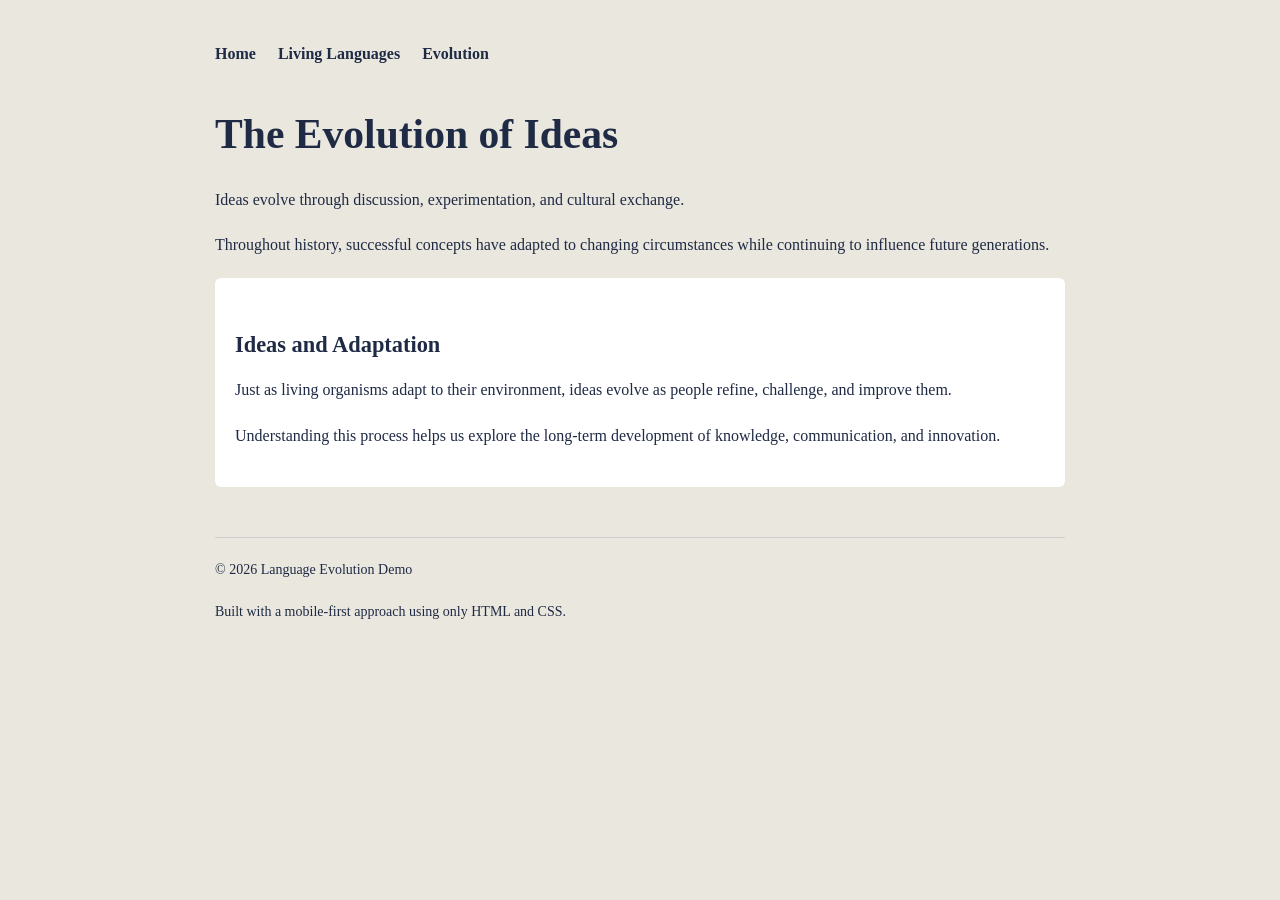
==== evolution/index.html @ 4b317f96 "Build mobile-first academic static website with HTML and CSS" ====
<!DOCTYPE html>
<html lang="en">
<head>
<meta charset="UTF-8">
<meta name="viewport" content="width=device-width, initial-scale=1.0">
<title>Evolution</title>
<link rel="stylesheet" href="../style.css">
</head>

<body>

<div class="container">

<nav>
<a href="../index.html">Home</a>
<a href="../livinglanguages/index.html">Living Languages</a>
<a href="index.html">Evolution</a>
</nav>

<h1>The Evolution of Ideas</h1>

<p>
Ideas evolve through discussion, experimentation, and cultural exchange.
</p>

<p>
Throughout history, successful concepts have adapted to changing circumstances while continuing to influence future generations.
</p>

<div class="card">

<h2>Ideas and Adaptation</h2>

<p>
Just as living organisms adapt to their environment, ideas evolve as people refine, challenge, and improve them.
</p>

<p>
Understanding this process helps us explore the long-term development of knowledge, communication, and innovation.
</p>

</div>

<footer>

<p>© 2026 Language Evolution Demo</p>

<p>
Built with a mobile-first approach using only HTML and CSS.
</p>

</footer>

</div>

</body>
</html>
---- style.css ----
/* Reset */

*{
    margin:0;
    padding:0;
    box-sizing:border-box;
}

/* Mobile First */

body{
    font-family: Georgia, "Times New Roman", serif;
    background:#EAE7DF;
    color:#1F2A44;
    line-height:1.7;
    padding:16px;
}

/* Layout */

.container{
    max-width:850px;
    margin:0 auto;
}

/* Navigation */

nav{
    margin-bottom:32px;
}

nav a{
    text-decoration:none;
    color:#1F2A44;
    margin-right:18px;
    font-weight:bold;
}

nav a:hover{
    text-decoration:underline;
}

/* Typography */

h1{
    margin-bottom:16px;
    font-size:2rem;
}

h2{
    margin-top:28px;
    margin-bottom:12px;
    font-size:1.4rem;
}

p{
    margin-bottom:18px;
}

/* Button */

.btn{
    display:inline-block;
    margin-top:10px;
    padding:12px 18px;
    background:#B08D57;
    color:white;
    text-decoration:none;
    border-radius:4px;
}

.btn:hover{
    opacity:0.9;
}

/* Card */

.card{
    background:white;
    padding:20px;
    margin-top:20px;
    border-radius:6px;
}

/* Footer */

footer{
    margin-top:50px;
    border-top:1px solid #cfcfcf;
    padding-top:20px;
    font-size:14px;
}

/* Tablet */

@media (min-width:768px){

    body{
        padding:28px;
    }

    h1{
        font-size:2.6rem;
    }
}

/* Desktop */

@media (min-width:1024px){

    body{
        padding:40px;
    }
}
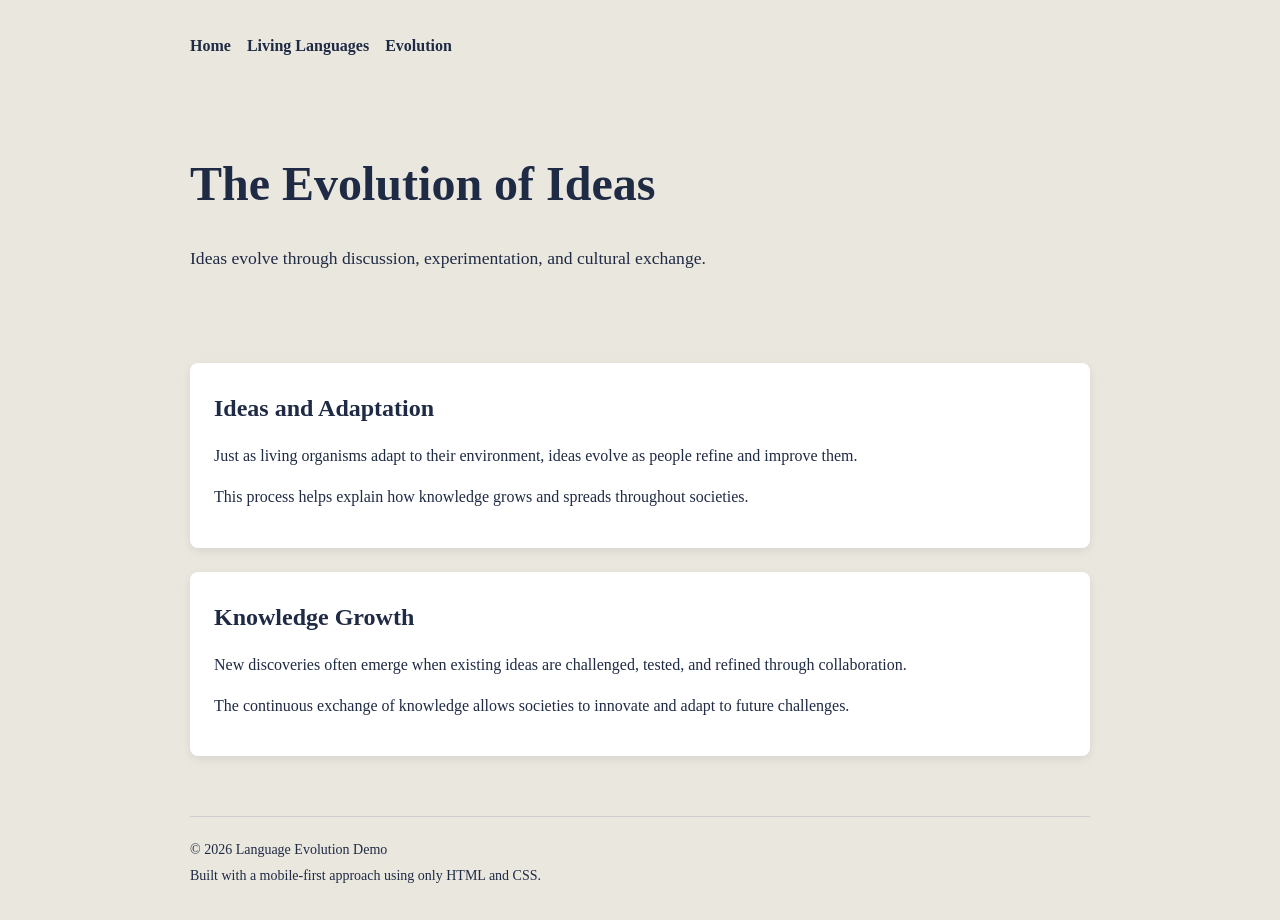
==== commit 0d54ca64: "Improve visual design and content presentation" ====
--- a/evolution/index.html
+++ b/evolution/index.html
@@ -6,7 +6,6 @@
 <title>Evolution</title>
 <link rel="stylesheet" href="../style.css">
 </head>
-
 <body>
 
 <div class="container">
@@ -17,26 +16,40 @@
 <a href="index.html">Evolution</a>
 </nav>
 
+<section class="hero">
+
 <h1>The Evolution of Ideas</h1>
 
 <p>
 Ideas evolve through discussion, experimentation, and cultural exchange.
 </p>
 
-<p>
-Throughout history, successful concepts have adapted to changing circumstances while continuing to influence future generations.
-</p>
+</section>
 
 <div class="card">
 
 <h2>Ideas and Adaptation</h2>
 
 <p>
-Just as living organisms adapt to their environment, ideas evolve as people refine, challenge, and improve them.
+Just as living organisms adapt to their environment, ideas evolve as people refine and improve them.
 </p>
 
 <p>
-Understanding this process helps us explore the long-term development of knowledge, communication, and innovation.
+This process helps explain how knowledge grows and spreads throughout societies.
+</p>
+
+</div>
+
+<div class="card">
+
+<h2>Knowledge Growth</h2>
+
+<p>
+New discoveries often emerge when existing ideas are challenged, tested, and refined through collaboration.
+</p>
+
+<p>
+The continuous exchange of knowledge allows societies to innovate and adapt to future challenges.
 </p>
 
 </div>
--- a/style.css
+++ b/style.css
@@ -1,114 +1,97 @@
-/* Reset */
-
 *{
     margin:0;
     padding:0;
     box-sizing:border-box;
 }
 
-/* Mobile First */
-
 body{
     font-family: Georgia, "Times New Roman", serif;
     background:#EAE7DF;
     color:#1F2A44;
-    line-height:1.7;
+    line-height:1.8;
     padding:16px;
 }
 
-/* Layout */
-
 .container{
-    max-width:850px;
+    max-width:900px;
     margin:0 auto;
 }
 
-/* Navigation */
-
 nav{
-    margin-bottom:32px;
+    display:flex;
+    flex-wrap:wrap;
+    gap:16px;
+    margin-bottom:40px;
 }
 
 nav a{
     text-decoration:none;
     color:#1F2A44;
-    margin-right:18px;
     font-weight:bold;
 }
 
 nav a:hover{
-    text-decoration:underline;
+    color:#B08D57;
 }
 
-/* Typography */
-
-h1{
-    margin-bottom:16px;
-    font-size:2rem;
+.hero{
+    padding:40px 0;
 }
 
-h2{
-    margin-top:28px;
-    margin-bottom:12px;
-    font-size:1.4rem;
+.hero h1{
+    font-size:2.4rem;
+    margin-bottom:16px;
 }
 
-p{
-    margin-bottom:18px;
+.hero p{
+    font-size:1.1rem;
+    max-width:700px;
+    margin-bottom:24px;
 }
-
-/* Button */
 
 .btn{
     display:inline-block;
-    margin-top:10px;
-    padding:12px 18px;
+    padding:12px 20px;
     background:#B08D57;
     color:white;
     text-decoration:none;
-    border-radius:4px;
+    border-radius:6px;
 }
 
 .btn:hover{
-    opacity:0.9;
+    opacity:.9;
 }
-
-/* Card */
 
 .card{
     background:white;
-    padding:20px;
-    margin-top:20px;
-    border-radius:6px;
+    padding:24px;
+    border-radius:8px;
+    margin-top:24px;
+    box-shadow:0 3px 10px rgba(0,0,0,.08);
 }
 
-/* Footer */
+.card h2{
+    margin-bottom:12px;
+}
+
+.card p{
+    margin-bottom:12px;
+}
 
 footer{
-    margin-top:50px;
-    border-top:1px solid #cfcfcf;
+    margin-top:60px;
+    border-top:1px solid #ccc;
     padding-top:20px;
     font-size:14px;
 }
 
-/* Tablet */
-
-@media (min-width:768px){
+@media(min-width:768px){
 
     body{
-        padding:28px;
+        padding:32px;
     }
 
-    h1{
-        font-size:2.6rem;
-    }
-}
-
-/* Desktop */
-
-@media (min-width:1024px){
-
-    body{
-        padding:40px;
+    .hero h1{
+        font-size:3rem;
     }
 }
